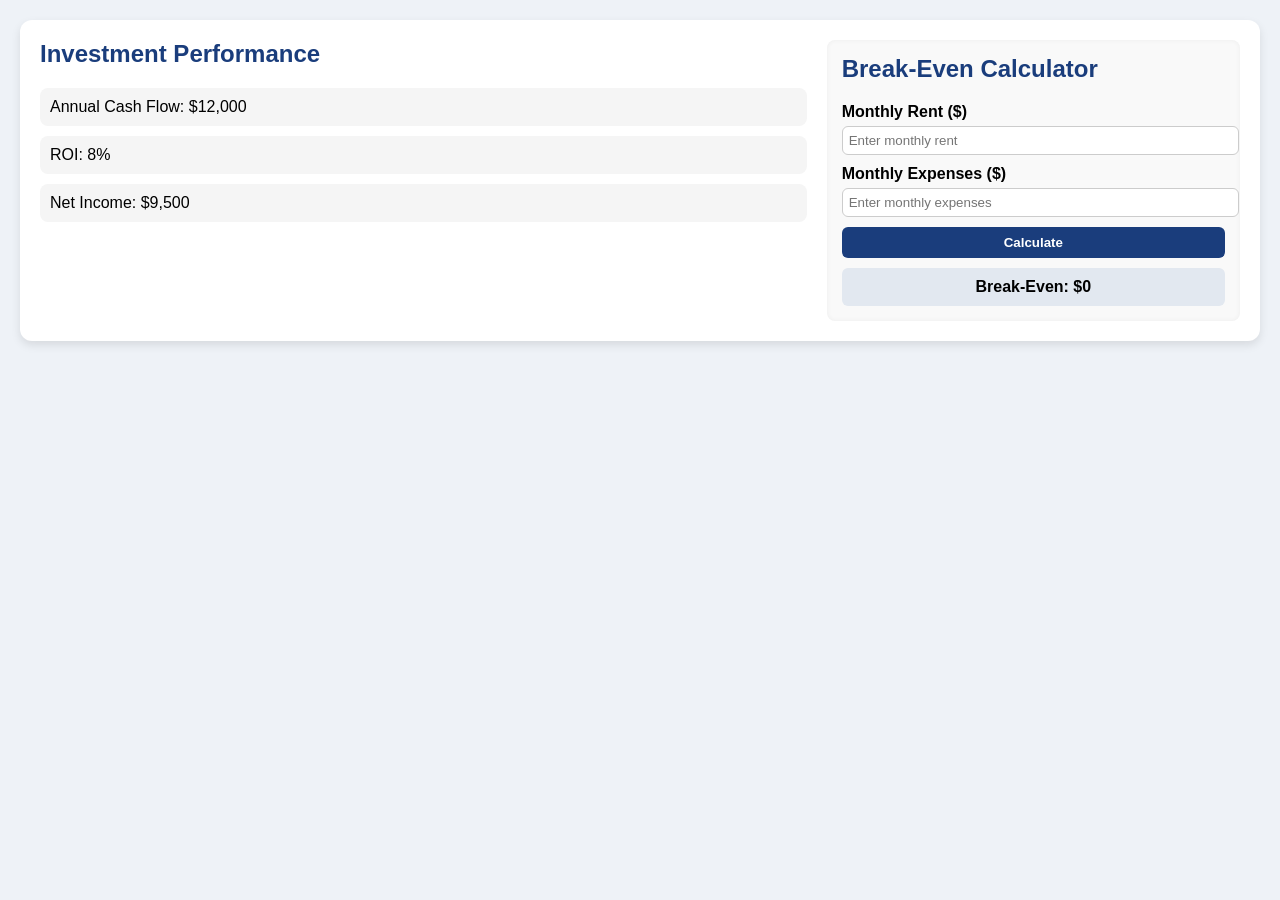
==== index.html @ d35e3e6c "Add Break-even" ====
<!DOCTYPE html>
<html lang="en">
<head>
<meta charset="UTF-8">
<meta name="viewport" content="width=device-width, initial-scale=1.0">
<title>Investment Property Evaluator</title>
<style>
  body {
    font-family: Arial, sans-serif;
    background-color: #eef2f7;
    margin: 0;
    padding: 20px;
  }

  /* Container for outputs + break-even */
  .output-container {
    display: flex;
    gap: 20px;
    background: white;
    padding: 20px;
    border-radius: 12px;
    box-shadow: 0 4px 10px rgba(0,0,0,0.1);
    flex-wrap: wrap; /* Makes it responsive */
  }

  /* Investment performance section */
  .investment-performance {
    flex: 2; /* Larger width */
    min-width: 250px;
  }

  .investment-performance h2 {
    margin-top: 0;
    color: #1a3d7c; /* dark blue header */
  }

  .output-item {
    background: #f5f5f5;
    padding: 10px;
    border-radius: 8px;
    margin-bottom: 10px;
  }

  /* Break-even calculator section */
  .break-even-calculator {
    flex: 1; /* Smaller width */
    min-width: 200px;
    background: #f9f9f9;
    padding: 15px;
    border-radius: 8px;
    box-shadow: inset 0 0 5px rgba(0,0,0,0.05);
  }

  .break-even-calculator h2 {
    margin-top: 0;
    color: #1a3d7c;
  }

  .break-even-calculator label {
    display: block;
    margin-bottom: 5px;
    font-weight: bold;
  }

  .break-even-calculator input {
    width: 100%;
    padding: 6px;
    margin-bottom: 10px;
    border-radius: 6px;
    border: 1px solid #ccc;
  }

  .break-even-calculator button {
    width: 100%;
    padding: 8px;
    background-color: #1a3d7c;
    color: white;
    border: none;
    border-radius: 6px;
    cursor: pointer;
    font-weight: bold;
  }

  .break-even-calculator button:hover {
    background-color: #14406b;
  }

  .break-even-result {
    margin-top: 10px;
    padding: 10px;
    background: #e2e8f0;
    border-radius: 6px;
    text-align: center;
    font-weight: bold;
  }

  @media (max-width: 768px) {
    .output-container {
      flex-direction: column;
    }
  }
</style>
</head>
<body>

<div class="output-container">

  <!-- Investment Performance -->
  <div class="investment-performance">
    <h2>Investment Performance</h2>
    <div class="output-item">Annual Cash Flow: $12,000</div>
    <div class="output-item">ROI: 8%</div>
    <div class="output-item">Net Income: $9,500</div>
    <!-- Add your other outputs here -->
  </div>

  <!-- Break-even Calculator -->
  <div class="break-even-calculator">
    <h2>Break-Even Calculator</h2>
    <label for="rent">Monthly Rent ($)</label>
    <input type="number" id="rent" placeholder="Enter monthly rent">

    <label for="expenses">Monthly Expenses ($)</label>
    <input type="number" id="expenses" placeholder="Enter monthly expenses">

    <button onclick="calculateBreakEven()">Calculate</button>

    <div class="break-even-result" id="breakEvenResult">Break-Even: $0</div>
  </div>

</div>

<script>
function calculateBreakEven() {
  const rent = parseFloat(document.getElementById('rent').value) || 0;
  const expenses = parseFloat(document.getElementById('expenses').value) || 0;
  const breakEven = rent - expenses;
  document.getElementById('breakEvenResult').textContent = 'Break-Even: $' + breakEven.toFixed(2);
}
</script>

</body>
</html>
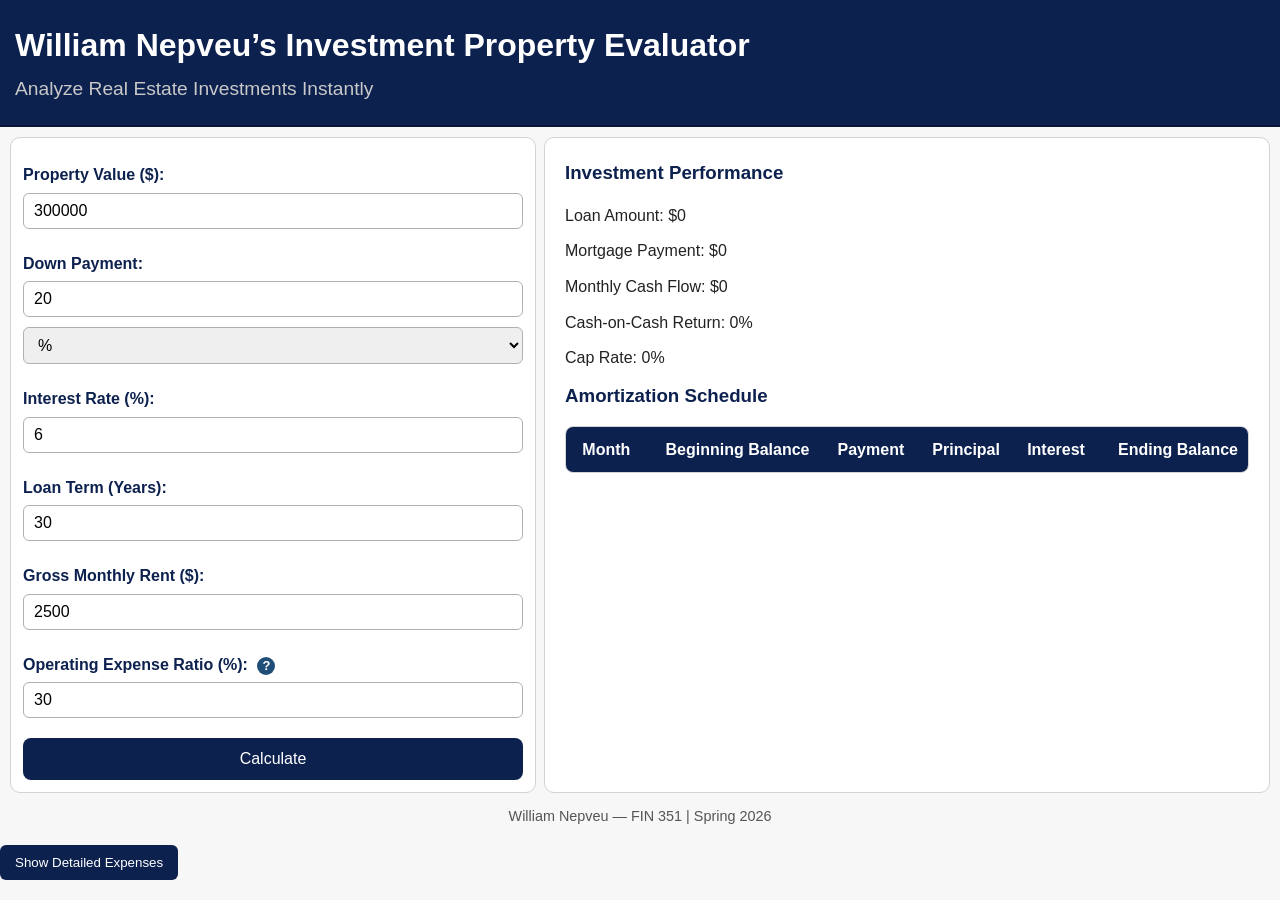
==== commit 138c30fb: "Update index.html" ====
--- a/index.html
+++ b/index.html
@@ -1,143 +1,130 @@
 <!DOCTYPE html>
 <html lang="en">
 <head>
-<meta charset="UTF-8">
-<meta name="viewport" content="width=device-width, initial-scale=1.0">
-<title>Investment Property Evaluator</title>
-<style>
-  body {
-    font-family: Arial, sans-serif;
-    background-color: #eef2f7;
-    margin: 0;
-    padding: 20px;
-  }
+    <meta charset="UTF-8">
+    <meta name="viewport" content="width=device-width, initial-scale=1.0">
+    <title>William Nepveu - Investment Property Evaluator</title>
+    <link rel="stylesheet" href="style.css">
 
-  /* Container for outputs + break-even */
-  .output-container {
-    display: flex;
-    gap: 20px;
-    background: white;
-    padding: 20px;
-    border-radius: 12px;
-    box-shadow: 0 4px 10px rgba(0,0,0,0.1);
-    flex-wrap: wrap; /* Makes it responsive */
-  }
+    <style>
+        /* Question mark icon */
+        .help-icon {
+            display: inline-block;
+            background: #1f4e79;
+            color: white;
+            width: 18px;
+            height: 18px;
+            font-size: 13px;
+            border-radius: 50%;
+            text-align: center;
+            line-height: 18px;
+            cursor: pointer;
+            margin-left: 5px;
+        }
 
-  /* Investment performance section */
-  .investment-performance {
-    flex: 2; /* Larger width */
-    min-width: 250px;
-  }
+        /* Help popup */
+        .help-popup {
+            display: none;
+            background: #f0f0f0;
+            border: 1px solid #ccc;
+            padding: 8px;
+            border-radius: 5px;
+            margin-top: 8px;
+            width: 340px;
+        }
+    </style>
 
-  .investment-performance h2 {
-    margin-top: 0;
-    color: #1a3d7c; /* dark blue header */
-  }
-
-  .output-item {
-    background: #f5f5f5;
-    padding: 10px;
-    border-radius: 8px;
-    margin-bottom: 10px;
-  }
-
-  /* Break-even calculator section */
-  .break-even-calculator {
-    flex: 1; /* Smaller width */
-    min-width: 200px;
-    background: #f9f9f9;
-    padding: 15px;
-    border-radius: 8px;
-    box-shadow: inset 0 0 5px rgba(0,0,0,0.05);
-  }
-
-  .break-even-calculator h2 {
-    margin-top: 0;
-    color: #1a3d7c;
-  }
-
-  .break-even-calculator label {
-    display: block;
-    margin-bottom: 5px;
-    font-weight: bold;
-  }
-
-  .break-even-calculator input {
-    width: 100%;
-    padding: 6px;
-    margin-bottom: 10px;
-    border-radius: 6px;
-    border: 1px solid #ccc;
-  }
-
-  .break-even-calculator button {
-    width: 100%;
-    padding: 8px;
-    background-color: #1a3d7c;
-    color: white;
-    border: none;
-    border-radius: 6px;
-    cursor: pointer;
-    font-weight: bold;
-  }
-
-  .break-even-calculator button:hover {
-    background-color: #14406b;
-  }
-
-  .break-even-result {
-    margin-top: 10px;
-    padding: 10px;
-    background: #e2e8f0;
-    border-radius: 6px;
-    text-align: center;
-    font-weight: bold;
-  }
-
-  @media (max-width: 768px) {
-    .output-container {
-      flex-direction: column;
-    }
-  }
-</style>
 </head>
 <body>
+    <header>
+        <h1>William Nepveu’s Investment Property Evaluator</h1>
+        <h2>Analyze Real Estate Investments Instantly</h2>
+    </header>
 
-<div class="output-container">
+    <div class="container">
+        <!-- Sidebar Inputs -->
+        <div class="sidebar">
 
-  <!-- Investment Performance -->
-  <div class="investment-performance">
-    <h2>Investment Performance</h2>
-    <div class="output-item">Annual Cash Flow: $12,000</div>
-    <div class="output-item">ROI: 8%</div>
-    <div class="output-item">Net Income: $9,500</div>
-    <!-- Add your other outputs here -->
-  </div>
+            <label for="propertyValue">Property Value ($):</label>
+            <input type="number" id="propertyValue" value="300000">
 
-  <!-- Break-even Calculator -->
-  <div class="break-even-calculator">
-    <h2>Break-Even Calculator</h2>
-    <label for="rent">Monthly Rent ($)</label>
-    <input type="number" id="rent" placeholder="Enter monthly rent">
+            <label for="downPayment">Down Payment:</label>
+            <input type="number" id="downPayment" value="20">
+            <select id="dpType">
+                <option value="percent">%</option>
+                <option value="dollar">$</option>
+            </select>
 
-    <label for="expenses">Monthly Expenses ($)</label>
-    <input type="number" id="expenses" placeholder="Enter monthly expenses">
+            <label for="interestRate">Interest Rate (%):</label>
+            <input type="number" id="interestRate" value="6" step="0.01">
 
-    <button onclick="calculateBreakEven()">Calculate</button>
+            <label for="loanTerm">Loan Term (Years):</label>
+            <input type="number" id="loanTerm" value="30">
 
-    <div class="break-even-result" id="breakEvenResult">Break-Even: $0</div>
-  </div>
+            <label for="rent">Gross Monthly Rent ($):</label>
+            <input type="number" id="rent" value="2500">
 
-</div>
+            <!-- Operating Expense Ratio WITH QUESTION MARK -->
+            <label for="expenseRatio">
+                Operating Expense Ratio (%):
+                <span class="help-icon" id="help-icon">?</span>
+            </label>
+            <input type="number" id="expenseRatio" value="30">
 
-<script>
-function calculateBreakEven() {
-  const rent = parseFloat(document.getElementById('rent').value) || 0;
-  const expenses = parseFloat(document.getElementById('expenses').value) || 0;
-  const breakEven = rent - expenses;
-  document.getElementById('breakEvenResult').textContent = 'Break-Even: $' + breakEven.toFixed(2);
-}
-</script>
+            <!-- Help message -->
+            <div id="help-popup" class="help-popup">
+                See Detailed Expenses section at the bottom if operating expense ratio is unknown.
+            </div>
+
+            <button id="calculateBtn">Calculate</button>
+        </div>
+
+        <!-- Results -->
+        <div class="results">
+            <h3>Investment Performance</h3>
+            <p>Loan Amount: <span id="loanAmount">$0</span></p>
+            <p>Mortgage Payment: <span id="mortgagePayment">$0</span></p>
+            <p>Monthly Cash Flow: <span id="monthlyCashFlow">$0</span></p>
+            <p>Cash-on-Cash Return: <span id="cocReturn">0%</span></p>
+            <p>Cap Rate: <span id="capRate">0%</span></p>
+
+            <h3>Amortization Schedule</h3>
+            <div class="table-container">
+                <table id="amortTable">
+                    <thead>
+                        <tr>
+                            <th>Month</th>
+                            <th>Beginning Balance</th>
+                            <th>Payment</th>
+                            <th>Principal</th>
+                            <th>Interest</th>
+                            <th>Ending Balance</th>
+                        </tr>
+                    </thead>
+                    <tbody></tbody>
+                </table>
+            </div>
+        </div>
+    </div>
+
+    <footer>
+        <p>William Nepveu — FIN 351 | Spring 2026</p>
+    </footer>
+
+    <!-- Toggle Button -->
+    <button id="toggle-expenses-btn">Show Detailed Expenses</button>
+
+    <!-- Hidden Detailed Expense Section -->
+    <div id="detailed-expenses" style="display:none; margin-top:15px;">
+        <label>Property Taxes ($/year): <input type="number" id="taxes" placeholder="Enter amount"></label><br>
+        <label>Insurance ($/year): <input type="number" id="insurance" placeholder="Enter amount"></label><br>
+        <label>Maintenance (%): <input type="number" id="maintenance" placeholder="Enter %"></label><br>
+        <label>Property Management (%): <input type="number" id="management" placeholder="Enter %"></label><br>
+        <label>Vacancy (%): <input type="number" id="vacancy" placeholder="Enter %"></label><br>
+        <label>Other Expenses ($): <input type="number" id="otherExp" placeholder="Enter amount"></label>
+    </div>
+
+    <script src="script.js"></script>
 
 </body>
 </html>
--- a/style.css
+++ b/style.css
@@ -0,0 +1,238 @@
+/* --------------------------
+   Reset & Base Styles
+-------------------------- */
+* {
+    box-sizing: border-box;
+    margin: 0;
+    padding: 0;
+    font-family: 'Segoe UI', Tahoma, Geneva, Verdana, sans-serif;
+}
+
+body {
+    background-color: #f7f7f7;
+    color: #222;
+    line-height: 1.6;
+}
+
+/* --------------------------
+   Header
+-------------------------- */
+header {
+    text-align: center;
+    padding: 5px 5px;
+    background-color: #0d214f; /* deep navy */
+    color: white;
+    border-bottom: 1px solid #08163a;
+}
+
+header h1 {
+    font-size: 2rem;
+    margin-bottom: 3px;
+}
+
+header h2 {
+    font-size: 1.2rem;
+    font-weight: 400;
+    color: #c9c9c9;
+}
+
+/* --------------------------
+   Layout
+-------------------------- */
+.container {
+    display: flex;
+    gap: 8px;
+    padding: 10px;
+    flex-wrap: wrap;
+    justify-content: center;
+}
+
+/* --------------------------
+   Sidebar Card
+-------------------------- */
+.sidebar {
+    background-color: #ffffff;
+    padding: 12px;
+    border-radius: 10px;
+    border: 1px solid #d3d3d3;
+    flex: 1 1 300px;
+    min-width: 280px;
+}
+
+.sidebar label {
+    display: block;
+    margin: 12px 0 5px;
+    font-weight: 600;
+    color: #0d214f;
+}
+
+.sidebar input,
+.sidebar select {
+    width: 100%;
+    padding: 8px 10px;
+    border-radius: 6px;
+    border: 1px solid #b0b0b0;
+    margin-bottom: 10px;
+    font-size: 1rem;
+}
+
+#calculateBtn {
+    background-color: #0d214f;
+    color: white;
+    border: none;
+    padding: 12px;
+    width: 100%;
+    border-radius: 8px;
+    font-size: 1rem;
+    cursor: pointer;
+    margin-top: 10px;
+    transition: background-color 0.3s ease;
+}
+
+#calculateBtn:hover {
+    background-color: #08163a;
+}
+
+/* --------------------------
+   Results Card
+-------------------------- */
+.results {
+    background-color: #ffffff;
+    padding: 20px;
+    border-radius: 10px;
+    border: 1px solid #d3d3d3;
+    flex: 1 1 500px;
+    min-width: 300px;
+}
+
+.results h3 {
+    margin-bottom: 15px;
+    color: #0d214f;
+}
+
+.results p {
+    font-size: 1rem;
+    margin-bottom: 10px;
+}
+
+/* --------------------------
+   Amortization Table
+-------------------------- */
+.table-container {
+    max-height: 350px;
+    overflow-y: auto;
+    border-radius: 8px;
+    border: 1px solid #d3d3d3;
+    margin-top: 10px;
+}
+
+#amortTable {
+    width: 100%;
+    border-collapse: collapse;
+}
+
+#amortTable thead th {
+    position: sticky;
+    top: 0;
+    background-color: #0d214f; /* navy header */
+    color: white;
+    z-index: 2;
+    padding: 10px;
+    font-weight: 600;
+    text-align: right;
+}
+
+#amortTable tbody td {
+    padding: 8px;
+    text-align: right;
+    border-bottom: 1px solid #e0e0e0;
+}
+
+/* Alternating row colors */
+#amortTable tbody tr:nth-child(even) {
+    background-color: #f9f9f9;
+}
+
+/* Hover effect */
+#amortTable tbody tr:hover {
+    background-color: #e6f0ff;
+}
+
+/* --------------------------
+   Footer
+-------------------------- */
+footer {
+    text-align: center;
+    padding: 1px;
+    font-size: 0.9rem;
+    color: #555;
+    margin-top: 1px;
+}
+
+/* --------------------------
+   Detailed Expenses Section
+-------------------------- */
+#detailed-expenses {
+    background-color: #ffffff;
+    padding: 10px;
+    border-radius: 8px;
+    border: 1px solid #d3d3d3;
+    margin-top: 10px;
+}
+
+/* Toggle Button */
+#toggle-expenses-btn {
+    background-color: #0d214f;
+    color: white;
+    border: none;
+    padding: 10px 15px;
+    border-radius: 6px;
+    cursor: pointer;
+    margin-top: 15px;
+    transition: background-color 0.3s ease;
+}
+
+#toggle-expenses-btn:hover {
+    background-color: #08163a;
+}
+
+/* --------------------------
+   Info Icon Tooltip
+-------------------------- */
+.info-icon {
+    display: inline-block;
+    margin-left: 6px;
+    background-color: #0d214f;
+    color: white;
+    border-radius: 50%;
+    width: 16px;
+    height: 16px;
+    font-size: 12px;
+    text-align: center;
+    line-height: 16px;
+    cursor: pointer;
+    font-weight: bold;
+}
+
+.info-icon:hover {
+    background-color: #08163a;
+}
+header {
+    text-align: left;
+    padding: 20px 15px; /* aligns with container padding */
+    background-color: #0d214f;
+    color: white;
+    border-bottom: 2px solid #08163a;
+}
+
+header h1 {
+    font-size: 2rem;
+    margin-bottom: 3px;
+}
+
+header h2 {
+    font-size: 1.2rem;
+    font-weight: 400;
+    color: #c9c9c9;
+    margin-top: 3px;
+}
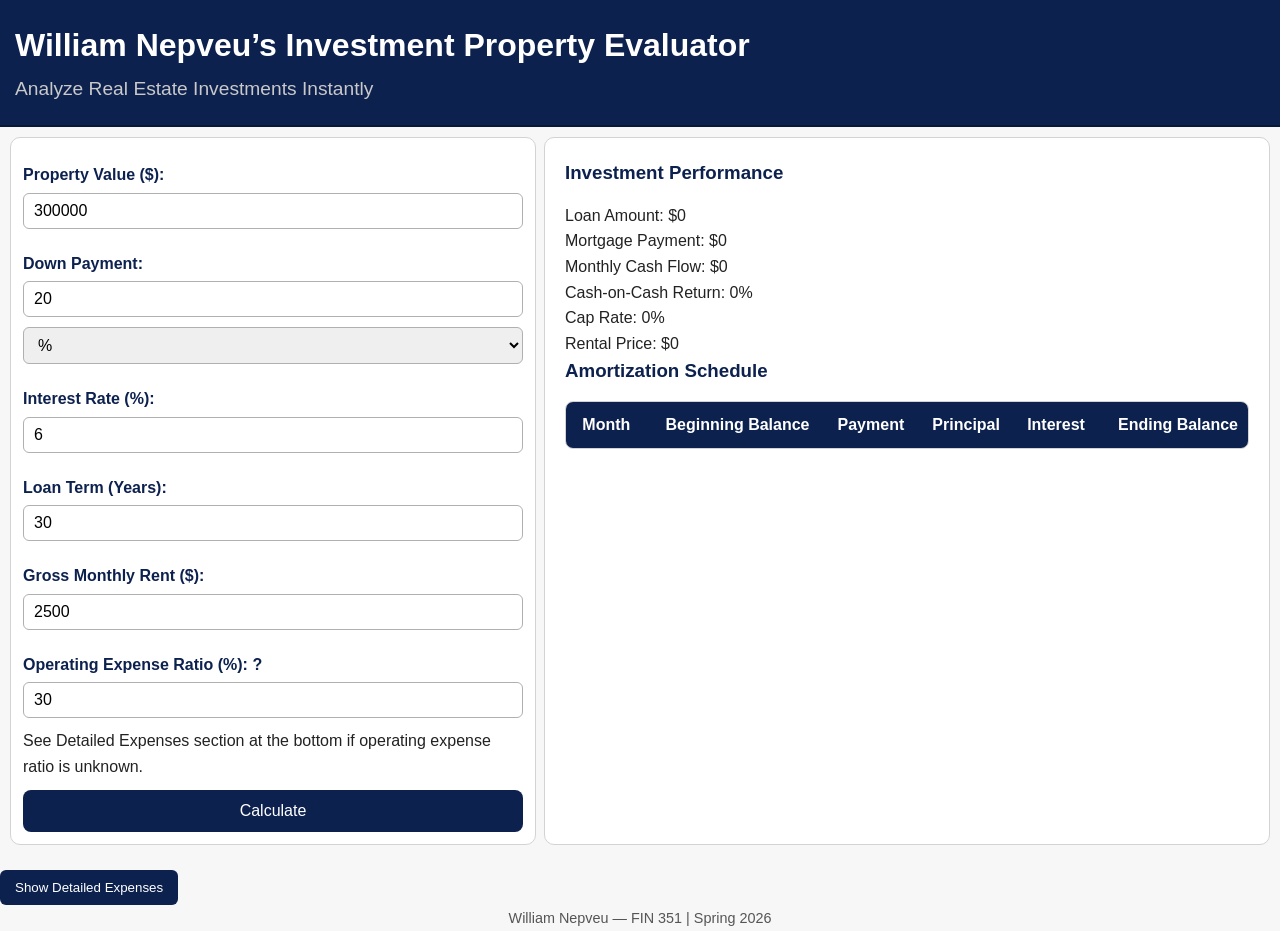
==== commit 476928fc: "Update index.html" ====
--- a/index.html
+++ b/index.html
@@ -5,35 +5,6 @@
     <meta name="viewport" content="width=device-width, initial-scale=1.0">
     <title>William Nepveu - Investment Property Evaluator</title>
     <link rel="stylesheet" href="style.css">
-
-    <style>
-        /* Question mark icon */
-        .help-icon {
-            display: inline-block;
-            background: #1f4e79;
-            color: white;
-            width: 18px;
-            height: 18px;
-            font-size: 13px;
-            border-radius: 50%;
-            text-align: center;
-            line-height: 18px;
-            cursor: pointer;
-            margin-left: 5px;
-        }
-
-        /* Help popup */
-        .help-popup {
-            display: none;
-            background: #f0f0f0;
-            border: 1px solid #ccc;
-            padding: 8px;
-            border-radius: 5px;
-            margin-top: 8px;
-            width: 340px;
-        }
-    </style>
-
 </head>
 <body>
     <header>
@@ -44,7 +15,6 @@
     <div class="container">
         <!-- Sidebar Inputs -->
         <div class="sidebar">
-
             <label for="propertyValue">Property Value ($):</label>
             <input type="number" id="propertyValue" value="300000">
 
@@ -64,14 +34,12 @@
             <label for="rent">Gross Monthly Rent ($):</label>
             <input type="number" id="rent" value="2500">
 
-            <!-- Operating Expense Ratio WITH QUESTION MARK -->
             <label for="expenseRatio">
                 Operating Expense Ratio (%):
                 <span class="help-icon" id="help-icon">?</span>
             </label>
             <input type="number" id="expenseRatio" value="30">
 
-            <!-- Help message -->
             <div id="help-popup" class="help-popup">
                 See Detailed Expenses section at the bottom if operating expense ratio is unknown.
             </div>
@@ -79,14 +47,17 @@
             <button id="calculateBtn">Calculate</button>
         </div>
 
-        <!-- Results -->
+        <!-- Results Grid -->
         <div class="results">
             <h3>Investment Performance</h3>
-            <p>Loan Amount: <span id="loanAmount">$0</span></p>
-            <p>Mortgage Payment: <span id="mortgagePayment">$0</span></p>
-            <p>Monthly Cash Flow: <span id="monthlyCashFlow">$0</span></p>
-            <p>Cash-on-Cash Return: <span id="cocReturn">0%</span></p>
-            <p>Cap Rate: <span id="capRate">0%</span></p>
+            <div class="results-grid">
+                <div class="output-item" id="loanAmount">Loan Amount: $0</div>
+                <div class="output-item" id="mortgagePayment">Mortgage Payment: $0</div>
+                <div class="output-item" id="monthlyCashFlow">Monthly Cash Flow: $0</div>
+                <div class="output-item" id="cocReturn">Cash-on-Cash Return: 0%</div>
+                <div class="output-item" id="capRate">Cap Rate: 0%</div>
+                <div class="output-item" id="rentalPrice">Rental Price: $0</div>
+            </div>
 
             <h3>Amortization Schedule</h3>
             <div class="table-container">
@@ -107,10 +78,6 @@
         </div>
     </div>
 
-    <footer>
-        <p>William Nepveu — FIN 351 | Spring 2026</p>
-    </footer>
-
     <!-- Toggle Button -->
     <button id="toggle-expenses-btn">Show Detailed Expenses</button>
 
@@ -124,7 +91,10 @@
         <label>Other Expenses ($): <input type="number" id="otherExp" placeholder="Enter amount"></label>
     </div>
 
+    <footer>
+        <p>William Nepveu — FIN 351 | Spring 2026</p>
+    </footer>
+
     <script src="script.js"></script>
-
 </body>
 </html>
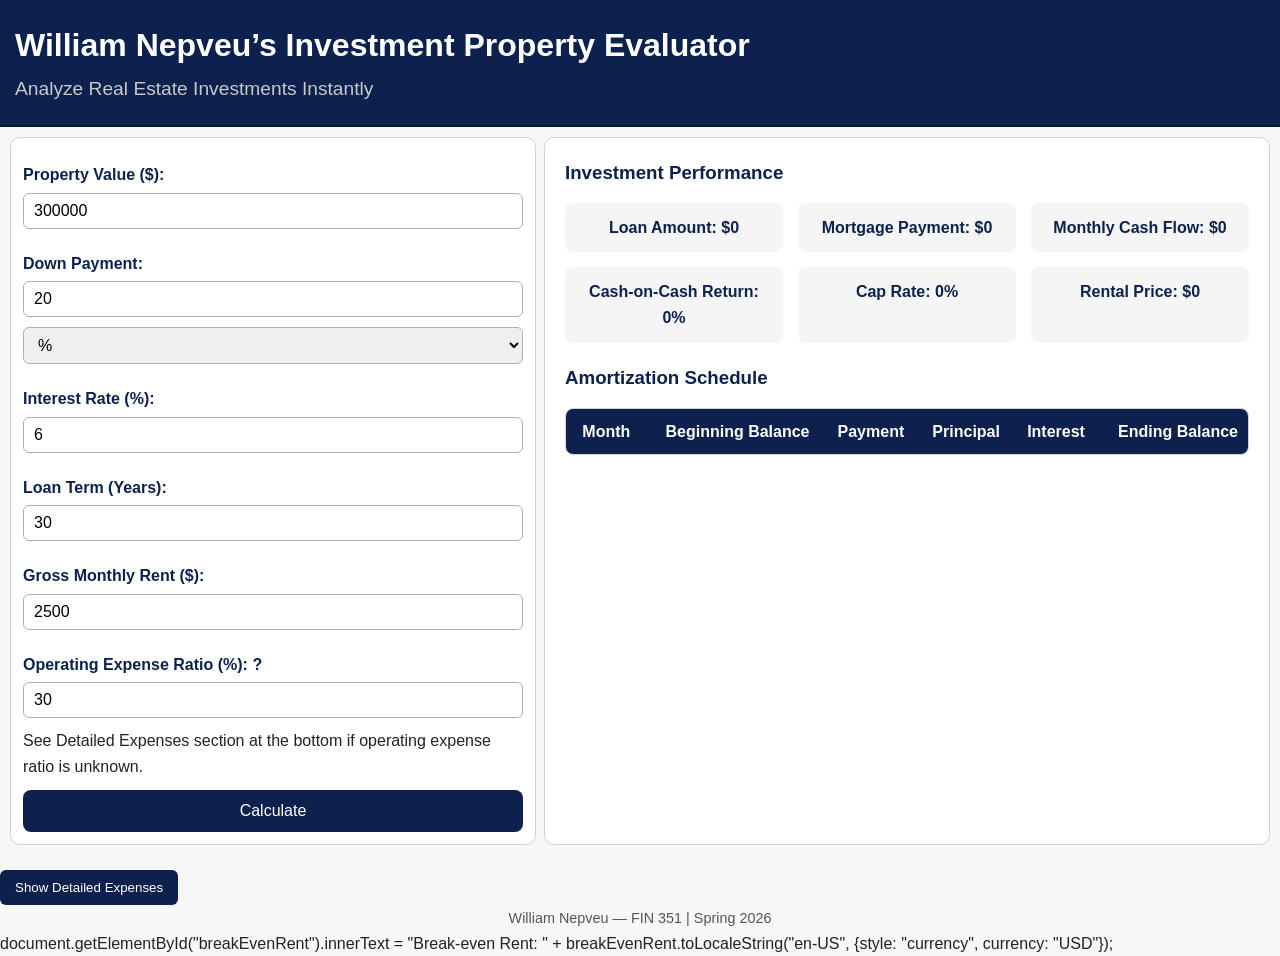
==== commit 0d5f2d0a: "Update index.html" ====
--- a/index.html
+++ b/index.html
@@ -98,3 +98,5 @@
     <script src="script.js"></script>
 </body>
 </html>
+document.getElementById("breakEvenRent").innerText =
+    "Break-even Rent: " + breakEvenRent.toLocaleString("en-US", {style: "currency", currency: "USD"});
--- a/style.css
+++ b/style.css
@@ -236,3 +236,35 @@
     color: #c9c9c9;
     margin-top: 3px;
 }
+/* --------------------------
+   Results Grid (2 rows x 3 columns)
+-------------------------- */
+.results-grid {
+    display: grid;
+    grid-template-columns: repeat(3, 1fr);
+    gap: 15px;
+    margin-bottom: 20px;
+}
+
+.output-item {
+    background: #f5f5f5;
+    padding: 12px;
+    border-radius: 8px;
+    font-weight: bold;
+    text-align: center;
+    font-size: 1rem;
+    color: #0d214f;
+}
+
+/* Responsive adjustments */
+@media (max-width: 768px) {
+    .results-grid {
+        grid-template-columns: repeat(2, 1fr);
+    }
+}
+
+@media (max-width: 480px) {
+    .results-grid {
+        grid-template-columns: 1fr;
+    }
+}
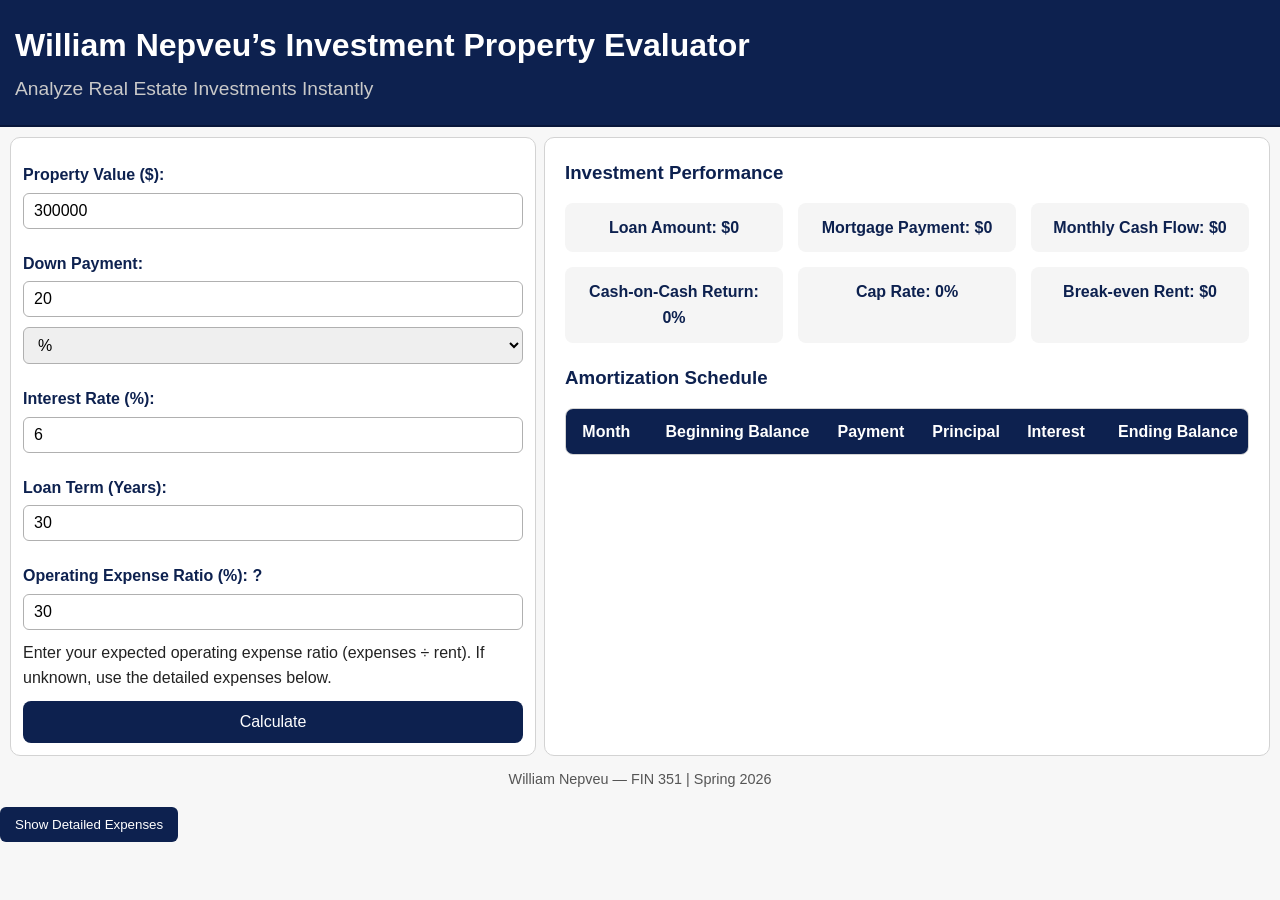
==== commit a2ce7167: "Update index.html" ====
--- a/index.html
+++ b/index.html
@@ -31,9 +31,7 @@
             <label for="loanTerm">Loan Term (Years):</label>
             <input type="number" id="loanTerm" value="30">
 
-            <label for="rent">Gross Monthly Rent ($):</label>
-            <input type="number" id="rent" value="2500">
-
+            <!-- Operating Expense Ratio WITH HELP ICON -->
             <label for="expenseRatio">
                 Operating Expense Ratio (%):
                 <span class="help-icon" id="help-icon">?</span>
@@ -41,13 +39,13 @@
             <input type="number" id="expenseRatio" value="30">
 
             <div id="help-popup" class="help-popup">
-                See Detailed Expenses section at the bottom if operating expense ratio is unknown.
+                Enter your expected operating expense ratio (expenses ÷ rent). If unknown, use the detailed expenses below.
             </div>
 
             <button id="calculateBtn">Calculate</button>
         </div>
 
-        <!-- Results Grid -->
+        <!-- Results -->
         <div class="results">
             <h3>Investment Performance</h3>
             <div class="results-grid">
@@ -56,7 +54,7 @@
                 <div class="output-item" id="monthlyCashFlow">Monthly Cash Flow: $0</div>
                 <div class="output-item" id="cocReturn">Cash-on-Cash Return: 0%</div>
                 <div class="output-item" id="capRate">Cap Rate: 0%</div>
-                <div class="output-item" id="rentalPrice">Rental Price: $0</div>
+                <div class="output-item" id="breakEvenRent">Break-even Rent: $0</div>
             </div>
 
             <h3>Amortization Schedule</h3>
@@ -78,6 +76,10 @@
         </div>
     </div>
 
+    <footer>
+        <p>William Nepveu — FIN 351 | Spring 2026</p>
+    </footer>
+
     <!-- Toggle Button -->
     <button id="toggle-expenses-btn">Show Detailed Expenses</button>
 
@@ -91,12 +93,6 @@
         <label>Other Expenses ($): <input type="number" id="otherExp" placeholder="Enter amount"></label>
     </div>
 
-    <footer>
-        <p>William Nepveu — FIN 351 | Spring 2026</p>
-    </footer>
-
     <script src="script.js"></script>
 </body>
 </html>
-document.getElementById("breakEvenRent").innerText =
-    "Break-even Rent: " + breakEvenRent.toLocaleString("en-US", {style: "currency", currency: "USD"});
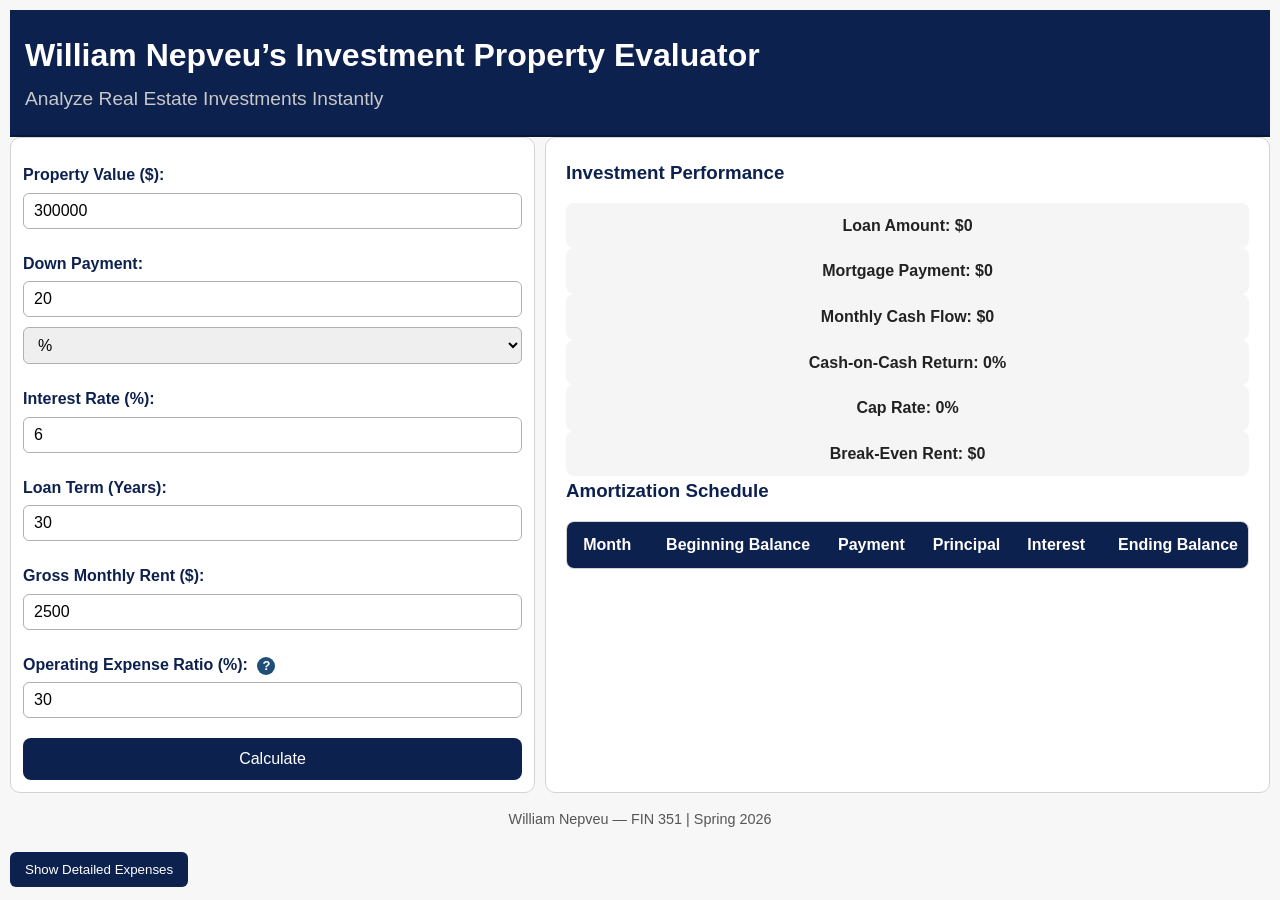
==== commit cc428e62: "Update index.html" ====
--- a/index.html
+++ b/index.html
@@ -31,7 +31,10 @@
             <label for="loanTerm">Loan Term (Years):</label>
             <input type="number" id="loanTerm" value="30">
 
-            <!-- Operating Expense Ratio WITH HELP ICON -->
+            <label for="rent">Gross Monthly Rent ($):</label>
+            <input type="number" id="rent" value="2500">
+
+            <!-- Operating Expense Ratio WITH HELP -->
             <label for="expenseRatio">
                 Operating Expense Ratio (%):
                 <span class="help-icon" id="help-icon">?</span>
@@ -39,7 +42,8 @@
             <input type="number" id="expenseRatio" value="30">
 
             <div id="help-popup" class="help-popup">
-                Enter your expected operating expense ratio (expenses ÷ rent). If unknown, use the detailed expenses below.
+                Enter an estimate of your total operating expenses as a percentage of rent.
+                If unknown, you can fill in Detailed Expenses at the bottom.
             </div>
 
             <button id="calculateBtn">Calculate</button>
@@ -48,13 +52,25 @@
         <!-- Results -->
         <div class="results">
             <h3>Investment Performance</h3>
-            <div class="results-grid">
-                <div class="output-item" id="loanAmount">Loan Amount: $0</div>
-                <div class="output-item" id="mortgagePayment">Mortgage Payment: $0</div>
-                <div class="output-item" id="monthlyCashFlow">Monthly Cash Flow: $0</div>
-                <div class="output-item" id="cocReturn">Cash-on-Cash Return: 0%</div>
-                <div class="output-item" id="capRate">Cap Rate: 0%</div>
-                <div class="output-item" id="breakEvenRent">Break-even Rent: $0</div>
+            <div class="output-grid">
+                <div class="output-item">
+                    Loan Amount: <span id="loanAmount">$0</span>
+                </div>
+                <div class="output-item">
+                    Mortgage Payment: <span id="mortgagePayment">$0</span>
+                </div>
+                <div class="output-item">
+                    Monthly Cash Flow: <span id="monthlyCashFlow">$0</span>
+                </div>
+                <div class="output-item">
+                    Cash-on-Cash Return: <span id="cocReturn">0%</span>
+                </div>
+                <div class="output-item">
+                    Cap Rate: <span id="capRate">0%</span>
+                </div>
+                <div class="output-item">
+                    Break-Even Rent: <span id="breakEvenRent">$0</span>
+                </div>
             </div>
 
             <h3>Amortization Schedule</h3>
@@ -80,10 +96,8 @@
         <p>William Nepveu — FIN 351 | Spring 2026</p>
     </footer>
 
-    <!-- Toggle Button -->
+    <!-- Toggle Detailed Expenses -->
     <button id="toggle-expenses-btn">Show Detailed Expenses</button>
-
-    <!-- Hidden Detailed Expense Section -->
     <div id="detailed-expenses" style="display:none; margin-top:15px;">
         <label>Property Taxes ($/year): <input type="number" id="taxes" placeholder="Enter amount"></label><br>
         <label>Insurance ($/year): <input type="number" id="insurance" placeholder="Enter amount"></label><br>
--- a/style.css
+++ b/style.css
@@ -12,17 +12,18 @@
     background-color: #f7f7f7;
     color: #222;
     line-height: 1.6;
+    padding: 10px;
 }
 
 /* --------------------------
    Header
 -------------------------- */
 header {
-    text-align: center;
-    padding: 5px 5px;
-    background-color: #0d214f; /* deep navy */
-    color: white;
-    border-bottom: 1px solid #08163a;
+    text-align: left;
+    padding: 20px 15px;
+    background-color: #0d214f;
+    color: white;
+    border-bottom: 2px solid #08163a;
 }
 
 header h1 {
@@ -34,6 +35,7 @@
     font-size: 1.2rem;
     font-weight: 400;
     color: #c9c9c9;
+    margin-top: 3px;
 }
 
 /* --------------------------
@@ -41,14 +43,13 @@
 -------------------------- */
 .container {
     display: flex;
-    gap: 8px;
-    padding: 10px;
+    gap: 10px;
     flex-wrap: wrap;
     justify-content: center;
 }
 
 /* --------------------------
-   Sidebar Card
+   Sidebar
 -------------------------- */
 .sidebar {
     background-color: #ffffff;
@@ -94,7 +95,7 @@
 }
 
 /* --------------------------
-   Results Card
+   Results
 -------------------------- */
 .results {
     background-color: #ffffff;
@@ -110,9 +111,20 @@
     color: #0d214f;
 }
 
-.results p {
-    font-size: 1rem;
-    margin-bottom: 10px;
+/* Grid for outputs: 2 rows x 3 columns */
+.results-grid {
+    display: grid;
+    grid-template-columns: repeat(3, 1fr);
+    gap: 10px;
+    margin-bottom: 20px;
+}
+
+.output-item {
+    background-color: #f5f5f5;
+    padding: 10px;
+    border-radius: 8px;
+    font-weight: bold;
+    text-align: center;
 }
 
 /* --------------------------
@@ -134,7 +146,7 @@
 #amortTable thead th {
     position: sticky;
     top: 0;
-    background-color: #0d214f; /* navy header */
+    background-color: #0d214f;
     color: white;
     z-index: 2;
     padding: 10px;
@@ -148,12 +160,10 @@
     border-bottom: 1px solid #e0e0e0;
 }
 
-/* Alternating row colors */
 #amortTable tbody tr:nth-child(even) {
     background-color: #f9f9f9;
 }
 
-/* Hover effect */
 #amortTable tbody tr:hover {
     background-color: #e6f0ff;
 }
@@ -163,14 +173,14 @@
 -------------------------- */
 footer {
     text-align: center;
-    padding: 1px;
+    padding: 5px;
     font-size: 0.9rem;
     color: #555;
-    margin-top: 1px;
-}
-
-/* --------------------------
-   Detailed Expenses Section
+    margin-top: 10px;
+}
+
+/* --------------------------
+   Detailed Expenses
 -------------------------- */
 #detailed-expenses {
     background-color: #ffffff;
@@ -180,7 +190,6 @@
     margin-top: 10px;
 }
 
-/* Toggle Button */
 #toggle-expenses-btn {
     background-color: #0d214f;
     color: white;
@@ -197,74 +206,28 @@
 }
 
 /* --------------------------
-   Info Icon Tooltip
--------------------------- */
-.info-icon {
+   Help Icon
+-------------------------- */
+.help-icon {
     display: inline-block;
-    margin-left: 6px;
-    background-color: #0d214f;
-    color: white;
+    background-color: #1f4e79;
+    color: white;
+    width: 18px;
+    height: 18px;
+    font-size: 13px;
     border-radius: 50%;
-    width: 16px;
-    height: 16px;
-    font-size: 12px;
     text-align: center;
-    line-height: 16px;
+    line-height: 18px;
     cursor: pointer;
-    font-weight: bold;
-}
-
-.info-icon:hover {
-    background-color: #08163a;
-}
-header {
-    text-align: left;
-    padding: 20px 15px; /* aligns with container padding */
-    background-color: #0d214f;
-    color: white;
-    border-bottom: 2px solid #08163a;
-}
-
-header h1 {
-    font-size: 2rem;
-    margin-bottom: 3px;
-}
-
-header h2 {
-    font-size: 1.2rem;
-    font-weight: 400;
-    color: #c9c9c9;
-    margin-top: 3px;
-}
-/* --------------------------
-   Results Grid (2 rows x 3 columns)
--------------------------- */
-.results-grid {
-    display: grid;
-    grid-template-columns: repeat(3, 1fr);
-    gap: 15px;
-    margin-bottom: 20px;
-}
-
-.output-item {
-    background: #f5f5f5;
-    padding: 12px;
-    border-radius: 8px;
-    font-weight: bold;
-    text-align: center;
-    font-size: 1rem;
-    color: #0d214f;
-}
-
-/* Responsive adjustments */
-@media (max-width: 768px) {
-    .results-grid {
-        grid-template-columns: repeat(2, 1fr);
-    }
-}
-
-@media (max-width: 480px) {
-    .results-grid {
-        grid-template-columns: 1fr;
-    }
-}
+    margin-left: 5px;
+}
+
+.help-popup {
+    display: none;
+    background-color: #f0f0f0;
+    border: 1px solid #ccc;
+    padding: 8px;
+    border-radius: 5px;
+    margin-top: 8px;
+    width: 100%;
+}
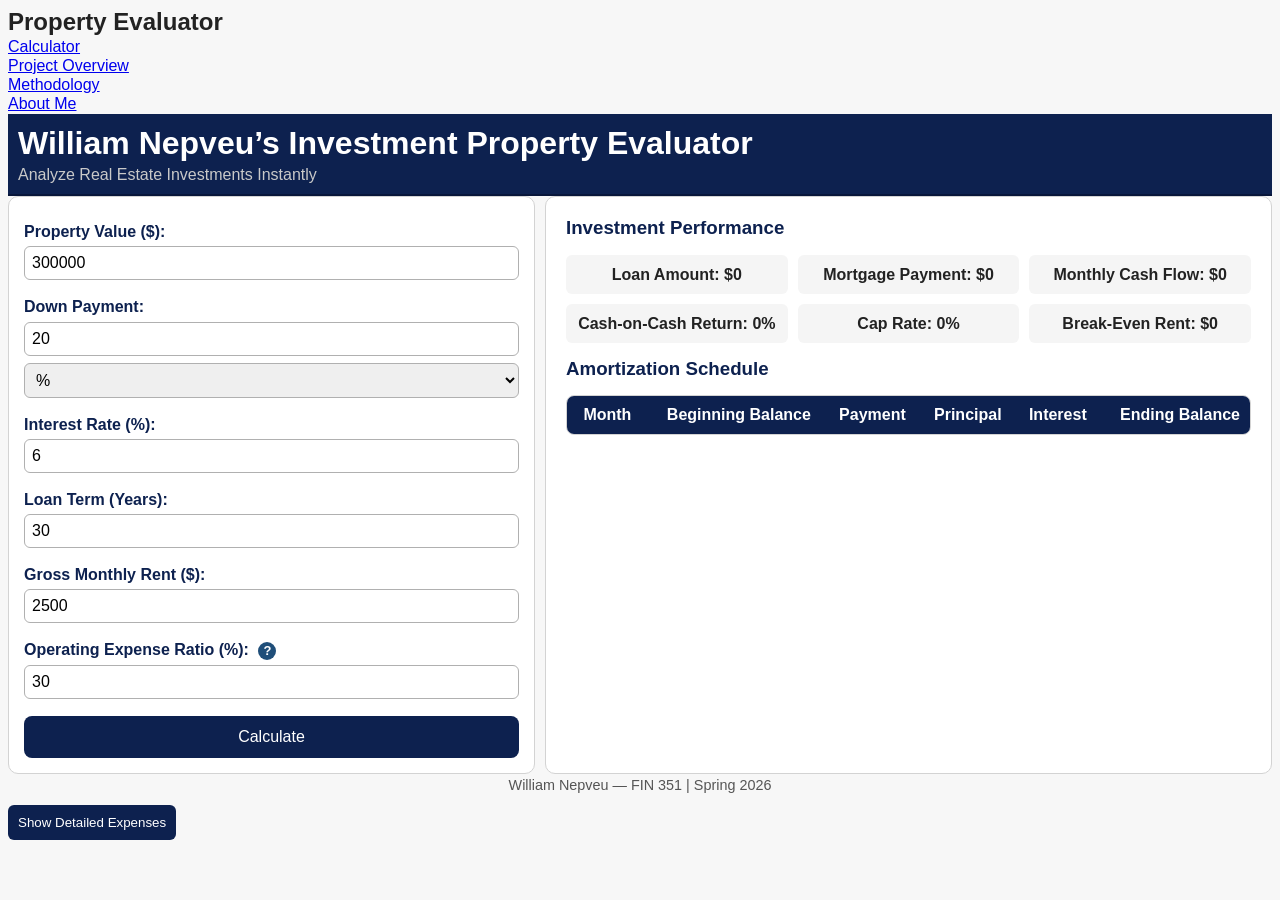
==== commit f8f2e7e1: "Add navigation bar to index.html" ====
--- a/index.html
+++ b/index.html
@@ -1,3 +1,14 @@
+<nav class="navbar">
+  <div class="nav-container">
+    <h2 class="logo">Property Evaluator</h2>
+    <ul class="nav-links">
+      <li><a href="index.html">Calculator</a></li>
+      <li><a href="about.html">Project Overview</a></li>
+      <li><a href="methodology.html">Methodology</a></li>
+      <li><a href="me.html">About Me</a></li>
+    </ul>
+  </div>
+</nav>
 <!DOCTYPE html>
 <html lang="en">
 <head>
--- a/style.css
+++ b/style.css
@@ -11,8 +11,8 @@
 body {
     background-color: #f7f7f7;
     color: #222;
-    line-height: 1.6;
-    padding: 10px;
+    line-height: 1.2;
+    padding: 8px;
 }
 
 /* --------------------------
@@ -20,7 +20,7 @@
 -------------------------- */
 header {
     text-align: left;
-    padding: 20px 15px;
+    padding: 10px;
     background-color: #0d214f;
     color: white;
     border-bottom: 2px solid #08163a;
@@ -32,7 +32,7 @@
 }
 
 header h2 {
-    font-size: 1.2rem;
+    font-size: 1.0rem;
     font-weight: 400;
     color: #c9c9c9;
     margin-top: 3px;
@@ -53,7 +53,7 @@
 -------------------------- */
 .sidebar {
     background-color: #ffffff;
-    padding: 12px;
+    padding: 15px;
     border-radius: 10px;
     border: 1px solid #d3d3d3;
     flex: 1 1 300px;
@@ -62,7 +62,7 @@
 
 .sidebar label {
     display: block;
-    margin: 12px 0 5px;
+    margin: 10px 0 5px;
     font-weight: 600;
     color: #0d214f;
 }
@@ -70,10 +70,10 @@
 .sidebar input,
 .sidebar select {
     width: 100%;
-    padding: 8px 10px;
+    padding: 7px;
     border-radius: 6px;
     border: 1px solid #b0b0b0;
-    margin-bottom: 10px;
+    margin-bottom: 7px;
     font-size: 1rem;
 }
 
@@ -95,118 +95,7 @@
 }
 
 /* --------------------------
-   Results
--------------------------- */
-.results {
-    background-color: #ffffff;
-    padding: 20px;
-    border-radius: 10px;
-    border: 1px solid #d3d3d3;
-    flex: 1 1 500px;
-    min-width: 300px;
-}
-
-.results h3 {
-    margin-bottom: 15px;
-    color: #0d214f;
-}
-
-/* Grid for outputs: 2 rows x 3 columns */
-.results-grid {
-    display: grid;
-    grid-template-columns: repeat(3, 1fr);
-    gap: 10px;
-    margin-bottom: 20px;
-}
-
-.output-item {
-    background-color: #f5f5f5;
-    padding: 10px;
-    border-radius: 8px;
-    font-weight: bold;
-    text-align: center;
-}
-
-/* --------------------------
-   Amortization Table
--------------------------- */
-.table-container {
-    max-height: 350px;
-    overflow-y: auto;
-    border-radius: 8px;
-    border: 1px solid #d3d3d3;
-    margin-top: 10px;
-}
-
-#amortTable {
-    width: 100%;
-    border-collapse: collapse;
-}
-
-#amortTable thead th {
-    position: sticky;
-    top: 0;
-    background-color: #0d214f;
-    color: white;
-    z-index: 2;
-    padding: 10px;
-    font-weight: 600;
-    text-align: right;
-}
-
-#amortTable tbody td {
-    padding: 8px;
-    text-align: right;
-    border-bottom: 1px solid #e0e0e0;
-}
-
-#amortTable tbody tr:nth-child(even) {
-    background-color: #f9f9f9;
-}
-
-#amortTable tbody tr:hover {
-    background-color: #e6f0ff;
-}
-
-/* --------------------------
-   Footer
--------------------------- */
-footer {
-    text-align: center;
-    padding: 5px;
-    font-size: 0.9rem;
-    color: #555;
-    margin-top: 10px;
-}
-
-/* --------------------------
-   Detailed Expenses
--------------------------- */
-#detailed-expenses {
-    background-color: #ffffff;
-    padding: 10px;
-    border-radius: 8px;
-    border: 1px solid #d3d3d3;
-    margin-top: 10px;
-}
-
-#toggle-expenses-btn {
-    background-color: #0d214f;
-    color: white;
-    border: none;
-    padding: 10px 15px;
-    border-radius: 6px;
-    cursor: pointer;
-    margin-top: 15px;
-    transition: background-color 0.3s ease;
-}
-
-#toggle-expenses-btn:hover {
-    background-color: #08163a;
-}
-
-/* --------------------------
-   Help Icon
+   Help Popup
 -------------------------- */
 .help-icon {
     display: inline-block;
@@ -222,12 +111,137 @@
     margin-left: 5px;
 }
 
+.help-icon:hover {
+    background-color: #14406b;
+}
+
 .help-popup {
     display: none;
     background-color: #f0f0f0;
     border: 1px solid #ccc;
     padding: 8px;
     border-radius: 5px;
-    margin-top: 8px;
+    margin-top: 5px;
+    width: 500px;
+}
+
+/* --------------------------
+   Results Card
+-------------------------- */
+.results {
+    background-color: #ffffff;
+    padding: 20px;
+    border-radius: 10px;
+    border: 1px solid #d3d3d3;
+    flex: 1 1 500px;
+    min-width: 300px;
+}
+
+.results h3 {
+    margin-bottom: 15px;
+    color: #0d214f;
+}
+
+.output-grid {
+    display: grid;
+    grid-template-columns: repeat(3, 1fr);
+    gap: 10px;
+    margin-bottom: 15px;
+}
+
+.output-item {
+    background-color: #f5f5f5;
+    padding: 10px;
+    border-radius: 6px;
+    text-align: center;
+    font-weight: bold;
+}
+
+/* --------------------------
+   Amortization Table
+-------------------------- */
+.table-container {
+    max-height: 550px;
+    overflow-y: auto;
+    border-radius: 8px;
+    border: 1px solid #d3d3d3;
+    margin-top: 10px;
+}
+
+#amortTable {
     width: 100%;
-}
+    border-collapse: collapse;
+}
+
+#amortTable thead th {
+    position: sticky;
+    top: 0;
+    background-color: #0d214f;
+    color: white;
+    padding: 10px;
+    font-weight: 600;
+    text-align: right;
+    z-index: 2;
+}
+
+#amortTable tbody td {
+    padding: 8px;
+    text-align: right;
+    border-bottom: 1px solid #e0e0e0;
+}
+
+/* Alternating row colors */
+#amortTable tbody tr:nth-child(even) {
+    background-color: #f9f9f9;
+}
+
+/* Hover effect */
+#amortTable tbody tr:hover {
+    background-color: #e6f0ff;
+}
+
+/* --------------------------
+   Footer
+-------------------------- */
+footer {
+    text-align: center;
+    padding: 1px;
+    font-size: 0.9rem;
+    color: #555;
+    margin-top: 2px;
+}
+
+/* --------------------------
+   Detailed Expenses
+-------------------------- */
+#detailed-expenses {
+    background-color: #ffffff;
+    padding: 2px;
+    border-radius: 8px;
+    border: 1px solid #d3d3d3;
+    margin-top: 2px;
+}
+
+#toggle-expenses-btn {
+    background-color: #0d214f;
+    color: white;
+    border: none;
+    padding: 10px;
+    border-radius: 6px;
+    cursor: pointer;
+    margin-top: 10px;
+    transition: background-color 0.3s ease;
+}
+
+#toggle-expenses-btn:hover {
+    background-color: #08163a;
+}
+
+/* --------------------------
+   Responsive
+-------------------------- */
+@media (max-width: 768px) {
+    .output-grid {
+        grid-template-columns: 1fr;
+    }
+}
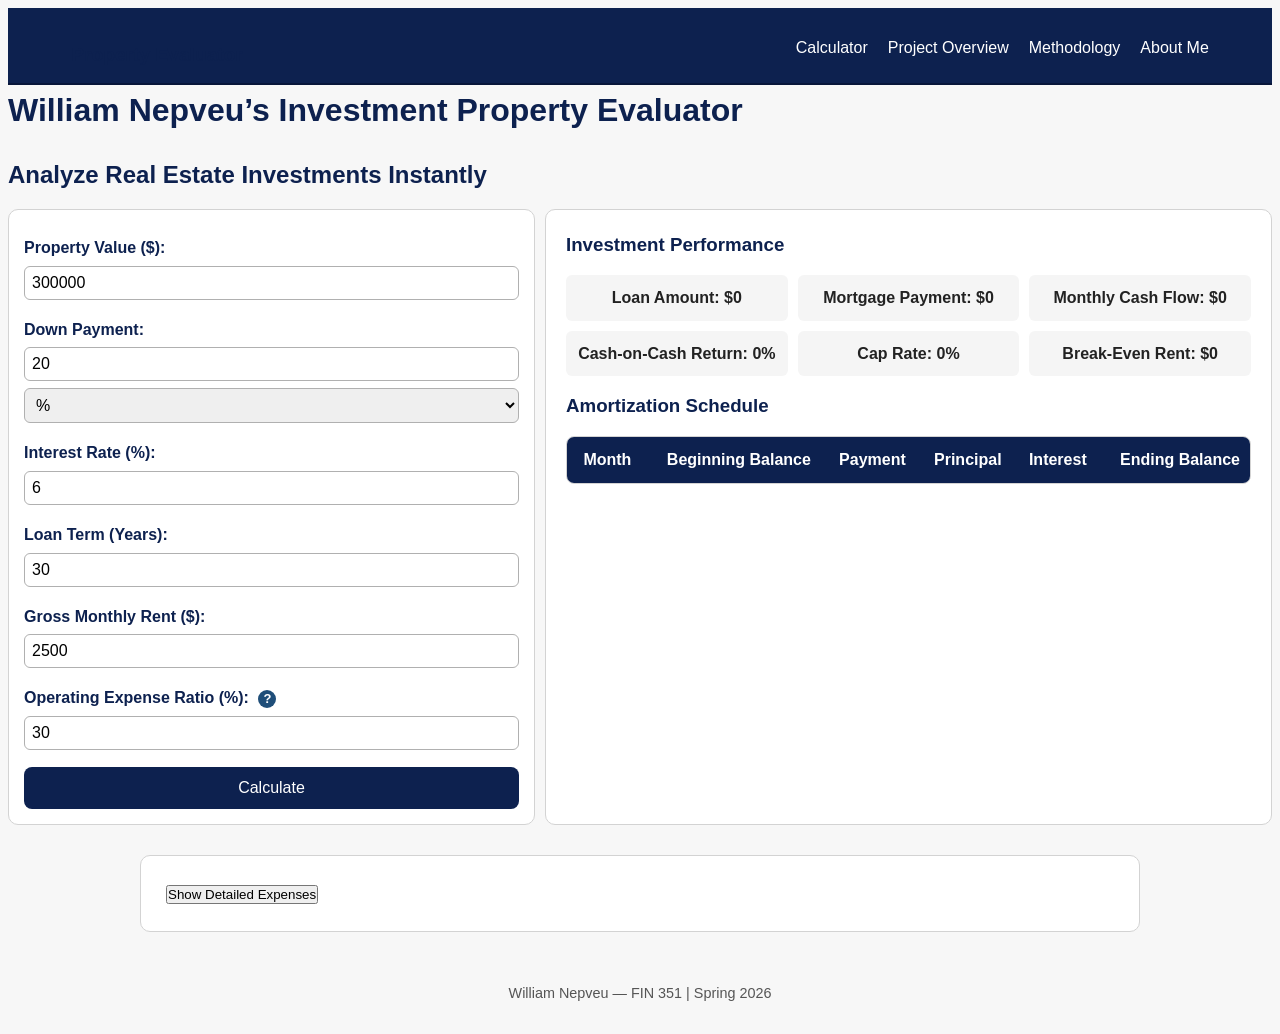
==== commit 14217d0d: "Refactor index.html structure and content" ====
--- a/index.html
+++ b/index.html
@@ -1,3 +1,14 @@
+<!DOCTYPE html>
+<html lang="en">
+<head>
+  <meta charset="UTF-8">
+  <meta name="viewport" content="width=device-width, initial-scale=1.0">
+  <title>William Nepveu - Investment Property Evaluator</title>
+  <link rel="stylesheet" href="style.css">
+</head>
+
+<body>
+
 <nav class="navbar">
   <div class="nav-container">
     <h2 class="logo">Property Evaluator</h2>
@@ -9,115 +20,131 @@
     </ul>
   </div>
 </nav>
-<!DOCTYPE html>
-<html lang="en">
-<head>
-    <meta charset="UTF-8">
-    <meta name="viewport" content="width=device-width, initial-scale=1.0">
-    <title>William Nepveu - Investment Property Evaluator</title>
-    <link rel="stylesheet" href="style.css">
-</head>
-<body>
-    <header>
-        <h1>William Nepveu’s Investment Property Evaluator</h1>
-        <h2>Analyze Real Estate Investments Instantly</h2>
-    </header>
 
-    <div class="container">
-        <!-- Sidebar Inputs -->
-        <div class="sidebar">
-            <label for="propertyValue">Property Value ($):</label>
-            <input type="number" id="propertyValue" value="300000">
+<header>
+  <h1>William Nepveu’s Investment Property Evaluator</h1>
+  <h2>Analyze Real Estate Investments Instantly</h2>
+</header>
 
-            <label for="downPayment">Down Payment:</label>
-            <input type="number" id="downPayment" value="20">
-            <select id="dpType">
-                <option value="percent">%</option>
-                <option value="dollar">$</option>
-            </select>
+<div class="container">
 
-            <label for="interestRate">Interest Rate (%):</label>
-            <input type="number" id="interestRate" value="6" step="0.01">
+  <div class="sidebar">
+    <label for="propertyValue">Property Value ($):</label>
+    <input type="number" id="propertyValue" value="300000">
 
-            <label for="loanTerm">Loan Term (Years):</label>
-            <input type="number" id="loanTerm" value="30">
+    <label for="downPayment">Down Payment:</label>
+    <input type="number" id="downPayment" value="20">
 
-            <label for="rent">Gross Monthly Rent ($):</label>
-            <input type="number" id="rent" value="2500">
+    <select id="dpType">
+      <option value="percent">%</option>
+      <option value="dollar">$</option>
+    </select>
 
-            <!-- Operating Expense Ratio WITH HELP -->
-            <label for="expenseRatio">
-                Operating Expense Ratio (%):
-                <span class="help-icon" id="help-icon">?</span>
-            </label>
-            <input type="number" id="expenseRatio" value="30">
+    <label for="interestRate">Interest Rate (%):</label>
+    <input type="number" id="interestRate" value="6" step="0.01">
 
-            <div id="help-popup" class="help-popup">
-                Enter an estimate of your total operating expenses as a percentage of rent.
-                If unknown, you can fill in Detailed Expenses at the bottom.
-            </div>
+    <label for="loanTerm">Loan Term (Years):</label>
+    <input type="number" id="loanTerm" value="30">
 
-            <button id="calculateBtn">Calculate</button>
-        </div>
+    <label for="rent">Gross Monthly Rent ($):</label>
+    <input type="number" id="rent" value="2500">
 
-        <!-- Results -->
-        <div class="results">
-            <h3>Investment Performance</h3>
-            <div class="output-grid">
-                <div class="output-item">
-                    Loan Amount: <span id="loanAmount">$0</span>
-                </div>
-                <div class="output-item">
-                    Mortgage Payment: <span id="mortgagePayment">$0</span>
-                </div>
-                <div class="output-item">
-                    Monthly Cash Flow: <span id="monthlyCashFlow">$0</span>
-                </div>
-                <div class="output-item">
-                    Cash-on-Cash Return: <span id="cocReturn">0%</span>
-                </div>
-                <div class="output-item">
-                    Cap Rate: <span id="capRate">0%</span>
-                </div>
-                <div class="output-item">
-                    Break-Even Rent: <span id="breakEvenRent">$0</span>
-                </div>
-            </div>
+    <label for="expenseRatio">
+      Operating Expense Ratio (%):
+      <span class="help-icon" id="help-icon">?</span>
+    </label>
 
-            <h3>Amortization Schedule</h3>
-            <div class="table-container">
-                <table id="amortTable">
-                    <thead>
-                        <tr>
-                            <th>Month</th>
-                            <th>Beginning Balance</th>
-                            <th>Payment</th>
-                            <th>Principal</th>
-                            <th>Interest</th>
-                            <th>Ending Balance</th>
-                        </tr>
-                    </thead>
-                    <tbody></tbody>
-                </table>
-            </div>
-        </div>
+    <input type="number" id="expenseRatio" value="30">
+
+    <div id="help-popup" class="help-popup">
+      Enter an estimate of your total operating expenses as a percentage of rent.
+      If unknown, you can fill in Detailed Expenses at the bottom.
     </div>
 
-    <footer>
-        <p>William Nepveu — FIN 351 | Spring 2026</p>
-    </footer>
+    <button id="calculateBtn">Calculate</button>
+  </div>
 
-    <!-- Toggle Detailed Expenses -->
-    <button id="toggle-expenses-btn">Show Detailed Expenses</button>
-    <div id="detailed-expenses" style="display:none; margin-top:15px;">
-        <label>Property Taxes ($/year): <input type="number" id="taxes" placeholder="Enter amount"></label><br>
-        <label>Insurance ($/year): <input type="number" id="insurance" placeholder="Enter amount"></label><br>
-        <label>Maintenance (%): <input type="number" id="maintenance" placeholder="Enter %"></label><br>
-        <label>Property Management (%): <input type="number" id="management" placeholder="Enter %"></label><br>
-        <label>Vacancy (%): <input type="number" id="vacancy" placeholder="Enter %"></label><br>
-        <label>Other Expenses ($): <input type="number" id="otherExp" placeholder="Enter amount"></label>
+  <div class="results">
+    <h3>Investment Performance</h3>
+
+    <div class="output-grid">
+      <div class="output-item">
+        Loan Amount: <span id="loanAmount">$0</span>
+      </div>
+
+      <div class="output-item">
+        Mortgage Payment: <span id="mortgagePayment">$0</span>
+      </div>
+
+      <div class="output-item">
+        Monthly Cash Flow: <span id="monthlyCashFlow">$0</span>
+      </div>
+
+      <div class="output-item">
+        Cash-on-Cash Return: <span id="cocReturn">0%</span>
+      </div>
+
+      <div class="output-item">
+        Cap Rate: <span id="capRate">0%</span>
+      </div>
+
+      <div class="output-item">
+        Break-Even Rent: <span id="breakEvenRent">$0</span>
+      </div>
     </div>
 
-    <script src="script.js"></script>
+    <h3>Amortization Schedule</h3>
+
+    <div class="table-container">
+      <table id="amortTable">
+        <thead>
+          <tr>
+            <th>Month</th>
+            <th>Beginning Balance</th>
+            <th>Payment</th>
+            <th>Principal</th>
+            <th>Interest</th>
+            <th>Ending Balance</th>
+          </tr>
+        </thead>
+        <tbody></tbody>
+      </table>
+    </div>
+  </div>
+
+</div>
+
+<div class="page-wrapper">
+  <div class="card">
+    <button id="toggle-expenses-btn">Show Detailed Expenses</button>
+
+    <div id="detailed-expenses" style="display:none; margin-top:15px;">
+      <label>Property Taxes ($/year):</label>
+      <input type="number" id="taxes" placeholder="Enter amount">
+
+      <label>Insurance ($/year):</label>
+      <input type="number" id="insurance" placeholder="Enter amount">
+
+      <label>Maintenance (%):</label>
+      <input type="number" id="maintenance" placeholder="Enter %">
+
+      <label>Property Management (%):</label>
+      <input type="number" id="management" placeholder="Enter %">
+
+      <label>Vacancy (%):</label>
+      <input type="number" id="vacancy" placeholder="Enter %">
+
+      <label>Other Expenses ($):</label>
+      <input type="number" id="otherExp" placeholder="Enter amount">
+    </div>
+  </div>
+</div>
+
+<footer>
+  <p>William Nepveu — FIN 351 | Spring 2026</p>
+</footer>
+
+<script src="script.js"></script>
+
 </body>
 </html>
--- a/style.css
+++ b/style.css
@@ -1,6 +1,6 @@
-/* --------------------------
-   Reset & Base Styles
--------------------------- */
+/* ==================================================
+   RESET + BASE
+================================================== */
 * {
     box-sizing: border-box;
     margin: 0;
@@ -11,46 +11,62 @@
 body {
     background-color: #f7f7f7;
     color: #222;
-    line-height: 1.2;
+    line-height: 1.6;
     padding: 8px;
 }
 
-/* --------------------------
-   Header
--------------------------- */
-header {
-    text-align: left;
-    padding: 10px;
-    background-color: #0d214f;
-    color: white;
+/* ==================================================
+   NAVBAR (ALL PAGES)
+================================================== */
+.navbar {
+    width: 100%;
+    background: #0d214f;
+    color: white;
+    padding: 12px 0;
     border-bottom: 2px solid #08163a;
 }
 
-header h1 {
-    font-size: 2rem;
-    margin-bottom: 3px;
-}
-
-header h2 {
-    font-size: 1.0rem;
-    font-weight: 400;
-    color: #c9c9c9;
-    margin-top: 3px;
-}
-
-/* --------------------------
-   Layout
--------------------------- */
+.nav-container {
+    width: 90%;
+    max-width: 1200px;
+    margin: auto;
+    display: flex;
+    justify-content: space-between;
+    align-items: center;
+}
+
+.logo {
+    font-size: 1.2rem;
+}
+
+.nav-links {
+    list-style: none;
+    display: flex;
+    gap: 20px;
+}
+
+.nav-links a {
+    color: white;
+    text-decoration: none;
+    font-weight: 500;
+}
+
+.nav-links a:hover {
+    border-bottom: 2px solid white;
+}
+
+/* ==================================================
+   CALCULATOR PAGE LAYOUT
+================================================== */
 .container {
     display: flex;
     gap: 10px;
     flex-wrap: wrap;
     justify-content: center;
-}
-
-/* --------------------------
-   Sidebar
--------------------------- */
+    margin-top: 15px;
+}
+
+/* Sidebar */
 .sidebar {
     background-color: #ffffff;
     padding: 15px;
@@ -94,9 +110,78 @@
     background-color: #08163a;
 }
 
-/* --------------------------
-   Help Popup
--------------------------- */
+/* Results Card */
+.results {
+    background-color: #ffffff;
+    padding: 20px;
+    border-radius: 10px;
+    border: 1px solid #d3d3d3;
+    flex: 1 1 500px;
+    min-width: 300px;
+}
+
+.results h3 {
+    margin-bottom: 15px;
+    color: #0d214f;
+}
+
+.output-grid {
+    display: grid;
+    grid-template-columns: repeat(3, 1fr);
+    gap: 10px;
+    margin-bottom: 15px;
+}
+
+.output-item {
+    background-color: #f5f5f5;
+    padding: 10px;
+    border-radius: 6px;
+    text-align: center;
+    font-weight: bold;
+}
+
+/* Amortization Table */
+.table-container {
+    max-height: 550px;
+    overflow-y: auto;
+    border-radius: 8px;
+    border: 1px solid #d3d3d3;
+    margin-top: 10px;
+}
+
+#amortTable {
+    width: 100%;
+    border-collapse: collapse;
+}
+
+#amortTable thead th {
+    position: sticky;
+    top: 0;
+    background-color: #0d214f;
+    color: white;
+    padding: 10px;
+    font-weight: 600;
+    text-align: right;
+    z-index: 2;
+}
+
+#amortTable tbody td {
+    padding: 8px;
+    text-align: right;
+    border-bottom: 1px solid #e0e0e0;
+}
+
+#amortTable tbody tr:nth-child(even) {
+    background-color: #f9f9f9;
+}
+
+#amortTable tbody tr:hover {
+    background-color: #e6f0ff;
+}
+
+/* ==================================================
+   HELP POPUP
+================================================== */
 .help-icon {
     display: inline-block;
     background-color: #1f4e79;
@@ -122,126 +207,80 @@
     padding: 8px;
     border-radius: 5px;
     margin-top: 5px;
-    width: 500px;
-}
-
-/* --------------------------
-   Results Card
--------------------------- */
-.results {
-    background-color: #ffffff;
-    padding: 20px;
+    max-width: 500px;
+    width: 100%;
+}
+
+/* ==================================================
+   PAGES (ABOUT / ME / METHODOLOGY)
+================================================== */
+.page-wrapper {
+    max-width: 1000px;
+    margin: 30px auto;
+}
+
+.card {
+    background-color: white;
+    padding: 25px;
     border-radius: 10px;
     border: 1px solid #d3d3d3;
-    flex: 1 1 500px;
-    min-width: 300px;
-}
-
-.results h3 {
-    margin-bottom: 15px;
-    color: #0d214f;
-}
-
-.output-grid {
-    display: grid;
-    grid-template-columns: repeat(3, 1fr);
-    gap: 10px;
-    margin-bottom: 15px;
-}
-
-.output-item {
-    background-color: #f5f5f5;
-    padding: 10px;
-    border-radius: 6px;
-    text-align: center;
-    font-weight: bold;
-}
-
-/* --------------------------
-   Amortization Table
--------------------------- */
-.table-container {
-    max-height: 550px;
-    overflow-y: auto;
-    border-radius: 8px;
-    border: 1px solid #d3d3d3;
-    margin-top: 10px;
-}
-
-#amortTable {
-    width: 100%;
-    border-collapse: collapse;
-}
-
-#amortTable thead th {
-    position: sticky;
-    top: 0;
-    background-color: #0d214f;
-    color: white;
-    padding: 10px;
-    font-weight: 600;
-    text-align: right;
-    z-index: 2;
-}
-
-#amortTable tbody td {
-    padding: 8px;
-    text-align: right;
-    border-bottom: 1px solid #e0e0e0;
-}
-
-/* Alternating row colors */
-#amortTable tbody tr:nth-child(even) {
-    background-color: #f9f9f9;
-}
-
-/* Hover effect */
-#amortTable tbody tr:hover {
-    background-color: #e6f0ff;
-}
-
-/* --------------------------
-   Footer
--------------------------- */
+}
+
+/* Text styling */
+h1 {
+    color: #0d214f;
+    margin-bottom: 10px;
+}
+
+h2 {
+    margin-top: 20px;
+    color: #0d214f;
+}
+
+p {
+    margin: 10px 0;
+}
+
+ul {
+    margin-left: 20px;
+    margin-top: 10px;
+}
+
+li {
+    margin-bottom: 6px;
+}
+
+/* ==================================================
+   FOOTER
+================================================== */
 footer {
     text-align: center;
-    padding: 1px;
+    padding: 10px;
     font-size: 0.9rem;
     color: #555;
-    margin-top: 2px;
-}
-
-/* --------------------------
-   Detailed Expenses
--------------------------- */
-#detailed-expenses {
-    background-color: #ffffff;
-    padding: 2px;
-    border-radius: 8px;
-    border: 1px solid #d3d3d3;
-    margin-top: 2px;
-}
-
-#toggle-expenses-btn {
-    background-color: #0d214f;
-    color: white;
-    border: none;
-    padding: 10px;
-    border-radius: 6px;
-    cursor: pointer;
-    margin-top: 10px;
-    transition: background-color 0.3s ease;
-}
-
-#toggle-expenses-btn:hover {
-    background-color: #08163a;
-}
-
-/* --------------------------
-   Responsive
--------------------------- */
+    margin-top: 10px;
+}
+
+/* ==================================================
+   RESPONSIVE
+================================================== */
 @media (max-width: 768px) {
+    .container {
+        flex-direction: column;
+        align-items: center;
+    }
+
     .output-grid {
         grid-template-columns: 1fr;
     }
-}
+
+    .nav-container {
+        flex-direction: column;
+        gap: 10px;
+    }
+
+    .nav-links {
+        flex-direction: column;
+        align-items: center;
+    }
+}
